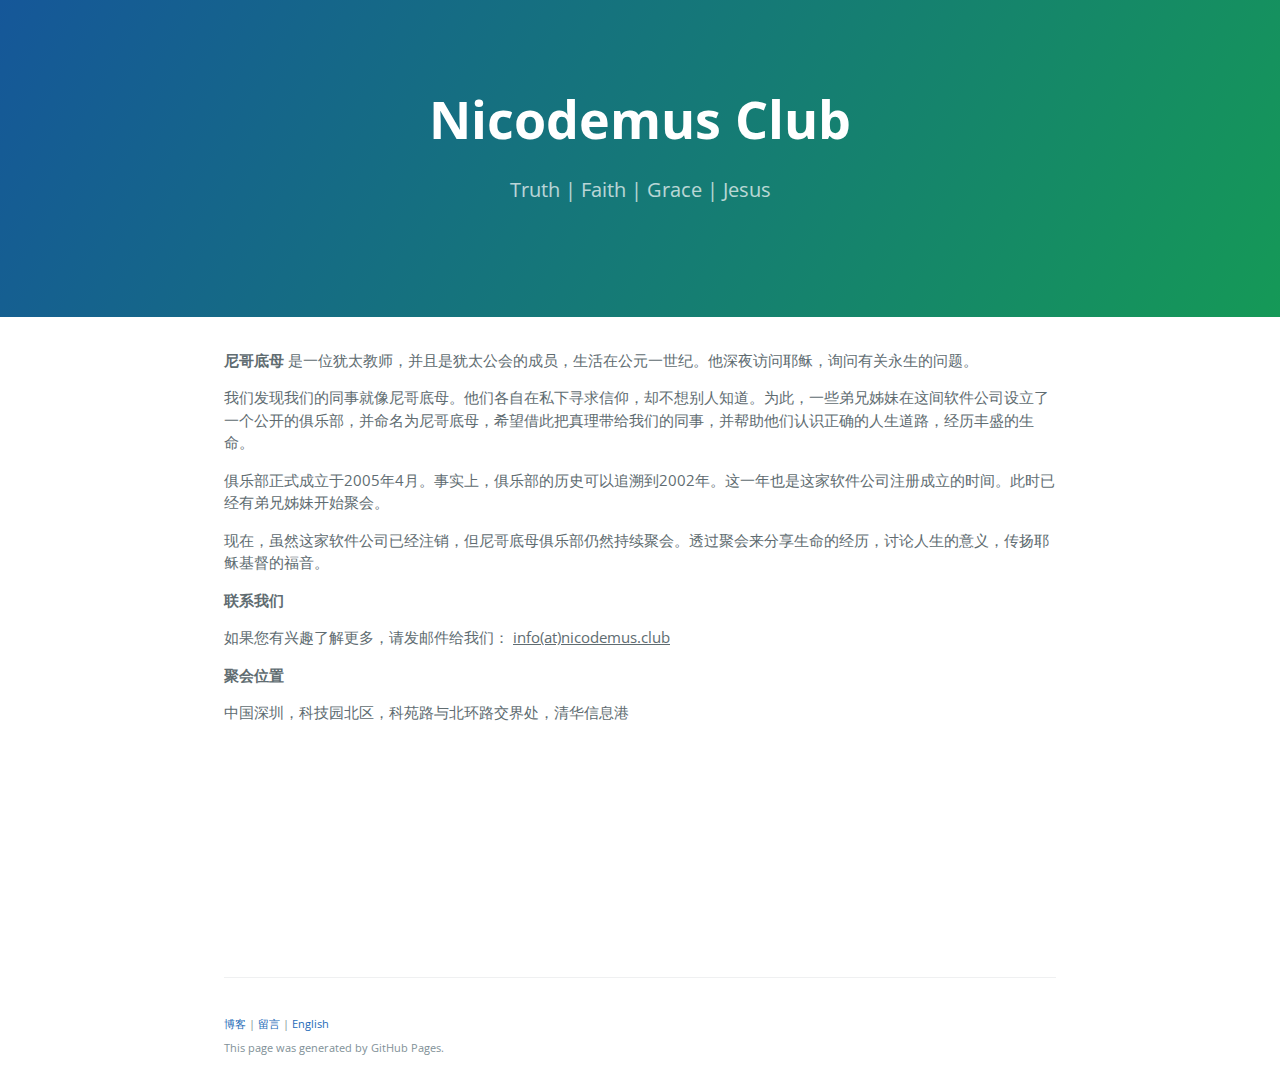
==== index_cn.html @ f687db44 "new cn file" ====
<!DOCTYPE html>
<html lang="en-us">
  <head>
    <meta charset="UTF-8">
    <title>Nicodemus Club</title>
    <meta name="viewport" content="width=device-width, initial-scale=1">
    <link rel="stylesheet" type="text/css" href="stylesheets/normalize.css" media="screen">
    <link href='https://fonts.googleapis.com/css?family=Open+Sans:400,700' rel='stylesheet' type='text/css'>
    <link rel="stylesheet" type="text/css" href="stylesheets/stylesheet.css" media="screen">
    <link rel="stylesheet" type="text/css" href="stylesheets/github-light.css" media="screen">
  </head>
  <body>
    <section class="page-header">
      <h1 class="project-name">Nicodemus Club</h1>
      <h2 class="project-tagline">Truth | Faith | Grace | Jesus</h2>
    </section>

    <section class="main-content">
      <p><strong>尼哥底母</strong> 是一位犹太教师，并且是犹太公会的成员，生活在公元一世纪。他深夜访问耶稣，询问有关永生的问题。</p>

<p>我们发现我们的同事就像尼哥底母。他们各自在私下寻求信仰，却不想别人知道。为此，一些弟兄姊妹在这间软件公司设立了一个公开的俱乐部，并命名为尼哥底母，希望借此把真理带给我们的同事，并帮助他们认识正确的人生道路，经历丰盛的生命。</p>

<p>俱乐部正式成立于2005年4月。事实上，俱乐部的历史可以追溯到2002年。这一年也是这家软件公司注册成立的时间。此时已经有弟兄姊妹开始聚会。</p>
<p>现在，虽然这家软件公司已经注销，但尼哥底母俱乐部仍然持续聚会。透过聚会来分享生命的经历，讨论人生的意义，传扬耶稣基督的福音。</p>
<p><strong>联系我们</strong></p>
<p>如果您有兴趣了解更多，请发邮件给我们： <u>info(at)nicodemus.club</u></p>

<p><strong>聚会位置</strong></p>
<p>中国深圳，科技园北区，科苑路与北环路交界处，清华信息港</p>
<iframe src="https://www.google.com/maps/embed?pb=!1m18!1m12!1m3!1d3684.6690227854965!2d113.9440983153663!3d22.554067939333628!2m3!1f0!2f0!3f0!3m2!1i1024!2i768!4f13.1!3m3!1m2!1s0x3403edfbb7583479%3A0x1caf3e8d0fed9eaf!2z5riF6I-v5L-h5oGv5riv!5e0!3m2!1sen!2s!4v1462872937267" width='100%' height="200" frameborder="0" style="border:0" allowfullscreen></iframe>
      
	  
	  <footer class="site-footer">
		<span class="site-footer-credits"><a href="http://google.com">博客</a> | <a href="www.baidu.com">留言</a> | <a href="http://nicodemus.club">English</a></span>
		<br />
        <span class="site-footer-credits">This page was generated by GitHub Pages.</span>
      </footer>

    </section>

  
  </body>
</html>
---- stylesheets/stylesheet.css ----
* {
  box-sizing: border-box; }

body {
  padding: 0;
  margin: 0;
  font-family: "Open Sans", "Helvetica Neue", Helvetica, Arial, sans-serif;
  font-size: 16px;
  line-height: 1.5;
  color: #606c71; }

a {
  color: #1e6bb8;
  text-decoration: none; }
  a:hover {
    text-decoration: underline; }

.btn {
  display: inline-block;
  margin-bottom: 1rem;
  color: rgba(255, 255, 255, 0.7);
  background-color: rgba(255, 255, 255, 0.08);
  border-color: rgba(255, 255, 255, 0.2);
  border-style: solid;
  border-width: 1px;
  border-radius: 0.3rem;
  transition: color 0.2s, background-color 0.2s, border-color 0.2s; }
  .btn + .btn {
    margin-left: 1rem; }

.btn:hover {
  color: rgba(255, 255, 255, 0.8);
  text-decoration: none;
  background-color: rgba(255, 255, 255, 0.2);
  border-color: rgba(255, 255, 255, 0.3); }

@media screen and (min-width: 64em) {
  .btn {
    padding: 0.75rem 1rem; } }

@media screen and (min-width: 42em) and (max-width: 64em) {
  .btn {
    padding: 0.6rem 0.9rem;
    font-size: 0.9rem; } }

@media screen and (max-width: 42em) {
  .btn {
    display: block;
    width: 100%;
    padding: 0.75rem;
    font-size: 0.9rem; }
    .btn + .btn {
      margin-top: 1rem;
      margin-left: 0; } }

.page-header {
  color: #fff;
  text-align: center;
  background-color: #159957;
  background-image: linear-gradient(120deg, #155799, #159957); }

@media screen and (min-width: 64em) {
  .page-header {
    padding: 5rem 6rem; } }

@media screen and (min-width: 42em) and (max-width: 64em) {
  .page-header {
    padding: 3rem 4rem; } }

@media screen and (max-width: 42em) {
  .page-header {
    padding: 2rem 1rem; } }

.project-name {
  margin-top: 0;
  margin-bottom: 0.1rem; }

@media screen and (min-width: 64em) {
  .project-name {
    font-size: 3.25rem; } }

@media screen and (min-width: 42em) and (max-width: 64em) {
  .project-name {
    font-size: 2.25rem; } }

@media screen and (max-width: 42em) {
  .project-name {
    font-size: 1.75rem; } }

.project-tagline {
  margin-bottom: 2rem;
  font-weight: normal;
  opacity: 0.7; }

@media screen and (min-width: 64em) {
  .project-tagline {
    font-size: 1.25rem; } }

@media screen and (min-width: 42em) and (max-width: 64em) {
  .project-tagline {
    font-size: 1.15rem; } }

@media screen and (max-width: 42em) {
  .project-tagline {
    font-size: 1rem; } }

.main-content :first-child {
  margin-top: 0; }
.main-content img {
  max-width: 100%; }
.main-content h1, .main-content h2, .main-content h3, .main-content h4, .main-content h5, .main-content h6 {
  margin-top: 2rem;
  margin-bottom: 1rem;
  font-weight: normal;
  color: #159957; }
.main-content p {
  margin-bottom: 1em;
  font-size: 15px;  }
.main-content code {
  padding: 2px 4px;
  font-family: Consolas, "Liberation Mono", Menlo, Courier, monospace;
  font-size: 0.9rem;
  color: #383e41;
  background-color: #f3f6fa;
  border-radius: 0.3rem; }
.main-content pre {
  padding: 0.8rem;
  margin-top: 0;
  margin-bottom: 1rem;
  font: 1rem Consolas, "Liberation Mono", Menlo, Courier, monospace;
  color: #567482;
  word-wrap: normal;
  background-color: #f3f6fa;
  border: solid 1px #dce6f0;
  border-radius: 0.3rem; }
  .main-content pre > code {
    padding: 0;
    margin: 0;
    font-size: 0.9rem;
    color: #567482;
    word-break: normal;
    white-space: pre;
    background: transparent;
    border: 0; }
.main-content .highlight {
  margin-bottom: 1rem; }
  .main-content .highlight pre {
    margin-bottom: 0;
    word-break: normal; }
.main-content .highlight pre, .main-content pre {
  padding: 0.8rem;
  overflow: auto;
  font-size: 0.9rem;
  line-height: 1.45;
  border-radius: 0.3rem; }
.main-content pre code, .main-content pre tt {
  display: inline;
  max-width: initial;
  padding: 0;
  margin: 0;
  overflow: initial;
  line-height: inherit;
  word-wrap: normal;
  background-color: transparent;
  border: 0; }
  .main-content pre code:before, .main-content pre code:after, .main-content pre tt:before, .main-content pre tt:after {
    content: normal; }
.main-content ul, .main-content ol {
  margin-top: 0; }
.main-content blockquote {
  padding: 0 1rem;
  margin-left: 0;
  color: #819198;
  border-left: 0.3rem solid #dce6f0; }
  .main-content blockquote > :first-child {
    margin-top: 0; }
  .main-content blockquote > :last-child {
    margin-bottom: 0; }
.main-content table {
  display: block;
  width: 100%;
  overflow: auto;
  word-break: normal;
  word-break: keep-all; }
  .main-content table th {
    font-weight: bold; }
  .main-content table th, .main-content table td {
    padding: 0.5rem 1rem;
    border: 1px solid #e9ebec; }
.main-content dl {
  padding: 0; }
  .main-content dl dt {
    padding: 0;
    margin-top: 1rem;
    font-size: 1rem;
    font-weight: bold; }
  .main-content dl dd {
    padding: 0;
    margin-bottom: 1rem; }
.main-content hr {
  height: 2px;
  padding: 0;
  margin: 1rem 0;
  background-color: #eff0f1;
  border: 0; }

@media screen and (min-width: 64em) {
  .main-content {
    max-width: 64rem;
    padding: 2rem 6rem;
    margin: 0 auto;
    font-size: 1.1rem; } }

@media screen and (min-width: 42em) and (max-width: 64em) {
  .main-content {
    padding: 2rem 4rem;
    font-size: 1.1rem; } }

@media screen and (max-width: 42em) {
  .main-content {
    padding: 2rem 1rem;
    font-size: 1rem; } }

.site-footer {
  padding-top: 2rem;
  margin-top: 2rem;
  border-top: solid 1px #eff0f1; }

.site-footer-owner {
  display: block;
  font-weight: bold; }

.site-footer-credits {
	font-size:0.7rem;
  color: #819198; }

@media screen and (min-width: 64em) {
  .site-footer {
    font-size: 1rem; } }

@media screen and (min-width: 42em) and (max-width: 64em) {
  .site-footer {
    font-size: 1rem; } }

@media screen and (max-width: 42em) {
  .site-footer {
    font-size: 0.9rem; } }
---- stylesheets/github-light.css ----
/*
The MIT License (MIT)

Copyright (c) 2015 GitHub, Inc.

Permission is hereby granted, free of charge, to any person obtaining a copy
of this software and associated documentation files (the "Software"), to deal
in the Software without restriction, including without limitation the rights
to use, copy, modify, merge, publish, distribute, sublicense, and/or sell
copies of the Software, and to permit persons to whom the Software is
furnished to do so, subject to the following conditions:

The above copyright notice and this permission notice shall be included in all
copies or substantial portions of the Software.

THE SOFTWARE IS PROVIDED "AS IS", WITHOUT WARRANTY OF ANY KIND, EXPRESS OR
IMPLIED, INCLUDING BUT NOT LIMITED TO THE WARRANTIES OF MERCHANTABILITY,
FITNESS FOR A PARTICULAR PURPOSE AND NONINFRINGEMENT. IN NO EVENT SHALL THE
AUTHORS OR COPYRIGHT HOLDERS BE LIABLE FOR ANY CLAIM, DAMAGES OR OTHER
LIABILITY, WHETHER IN AN ACTION OF CONTRACT, TORT OR OTHERWISE, ARISING FROM,
OUT OF OR IN CONNECTION WITH THE SOFTWARE OR THE USE OR OTHER DEALINGS IN THE
SOFTWARE.

*/

.pl-c /* comment */ {
  color: #969896;
}

.pl-c1      /* constant, markup.raw, meta.diff.header, meta.module-reference, meta.property-name, support, support.constant, support.variable, variable.other.constant */,
.pl-s .pl-v /* string variable */ {
  color: #0086b3;
}

.pl-e  /* entity */,
.pl-en /* entity.name */ {
  color: #795da3;
}

.pl-s .pl-s1 /* string source */,
.pl-smi      /* storage.modifier.import, storage.modifier.package, storage.type.java, variable.other, variable.parameter.function */ {
  color: #333;
}

.pl-ent /* entity.name.tag */ {
  color: #63a35c;
}

.pl-k /* keyword, storage, storage.type */ {
  color: #a71d5d;
}

.pl-pds              /* punctuation.definition.string, string.regexp.character-class */,
.pl-s                /* string */,
.pl-s .pl-pse .pl-s1 /* string punctuation.section.embedded source */,
.pl-sr               /* string.regexp */,
.pl-sr .pl-cce       /* string.regexp constant.character.escape */,
.pl-sr .pl-sra       /* string.regexp string.regexp.arbitrary-repitition */,
.pl-sr .pl-sre       /* string.regexp source.ruby.embedded */ {
  color: #183691;
}

.pl-v /* variable */ {
  color: #ed6a43;
}

.pl-id /* invalid.deprecated */ {
  color: #b52a1d;
}

.pl-ii /* invalid.illegal */ {
  background-color: #b52a1d;
  color: #f8f8f8;
}

.pl-sr .pl-cce /* string.regexp constant.character.escape */ {
  color: #63a35c;
  font-weight: bold;
}

.pl-ml /* markup.list */ {
  color: #693a17;
}

.pl-mh        /* markup.heading */,
.pl-mh .pl-en /* markup.heading entity.name */,
.pl-ms        /* meta.separator */ {
  color: #1d3e81;
  font-weight: bold;
}

.pl-mq /* markup.quote */ {
  color: #008080;
}

.pl-mi /* markup.italic */ {
  color: #333;
  font-style: italic;
}

.pl-mb /* markup.bold */ {
  color: #333;
  font-weight: bold;
}

.pl-md /* markup.deleted, meta.diff.header.from-file */ {
  background-color: #ffecec;
  color: #bd2c00;
}

.pl-mi1 /* markup.inserted, meta.diff.header.to-file */ {
  background-color: #eaffea;
  color: #55a532;
}

.pl-mdr /* meta.diff.range */ {
  color: #795da3;
  font-weight: bold;
}

.pl-mo /* meta.output */ {
  color: #1d3e81;
}
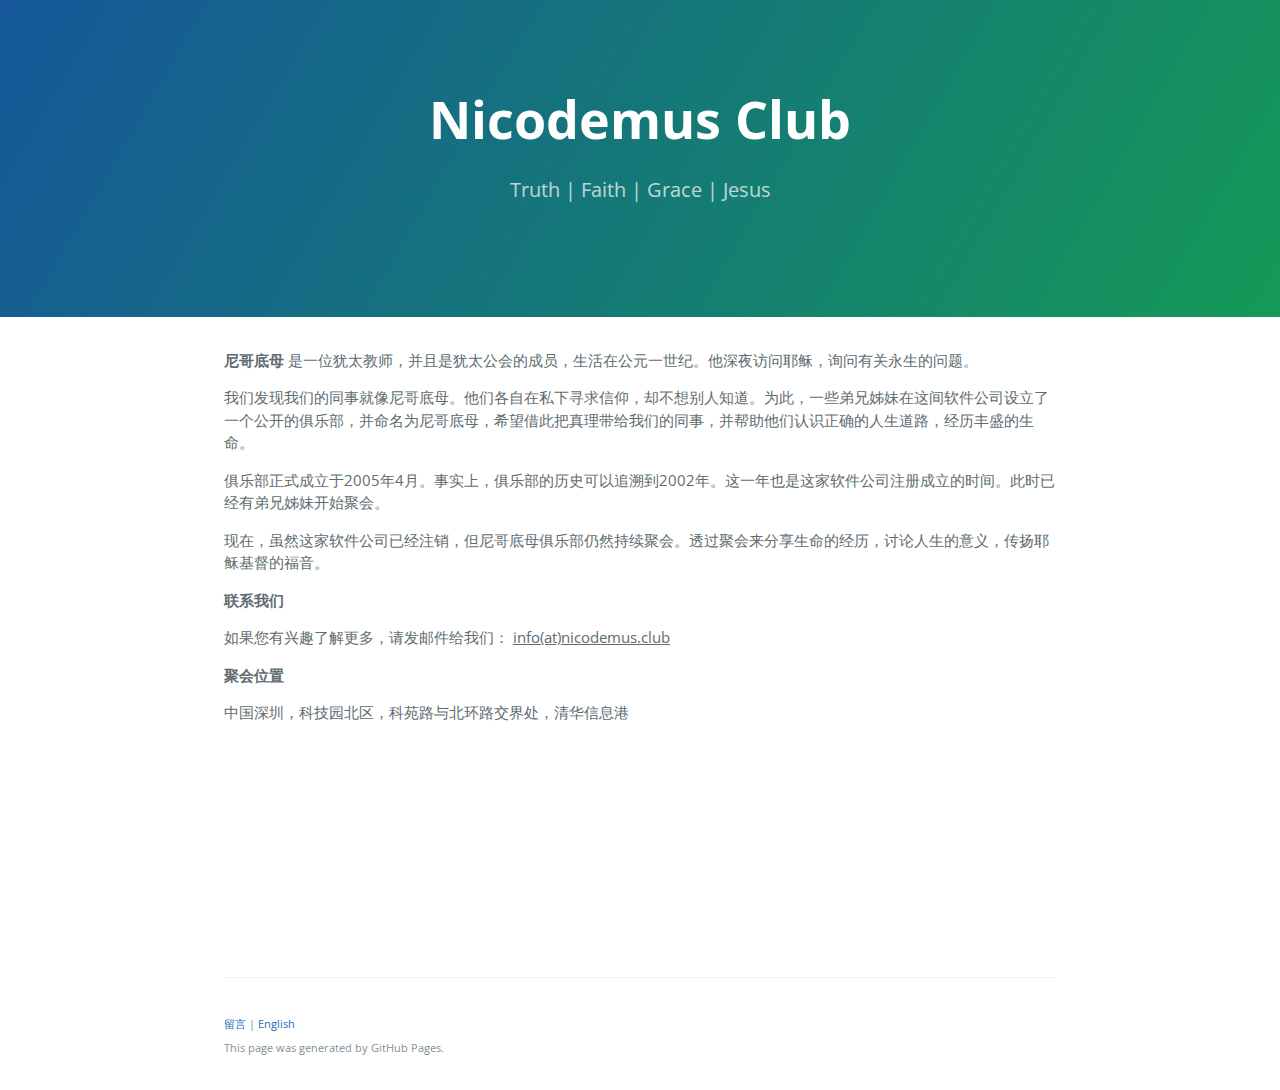
==== commit 66d7cfae: "new cn file 3" ====
--- a/index_cn.html
+++ b/index_cn.html
@@ -31,7 +31,7 @@
       
 	  
 	  <footer class="site-footer">
-		<span class="site-footer-credits"><a href="http://google.com">博客</a> | <a href="www.baidu.com">留言</a> | <a href="http://nicodemus.club">English</a></span>
+		<span class="site-footer-credits"> <a href="https://jinshuju.net/f/GW7yh8">留言</a> | <a href="http://nicodemus.club">English</a></span>
 		<br />
         <span class="site-footer-credits">This page was generated by GitHub Pages.</span>
       </footer>
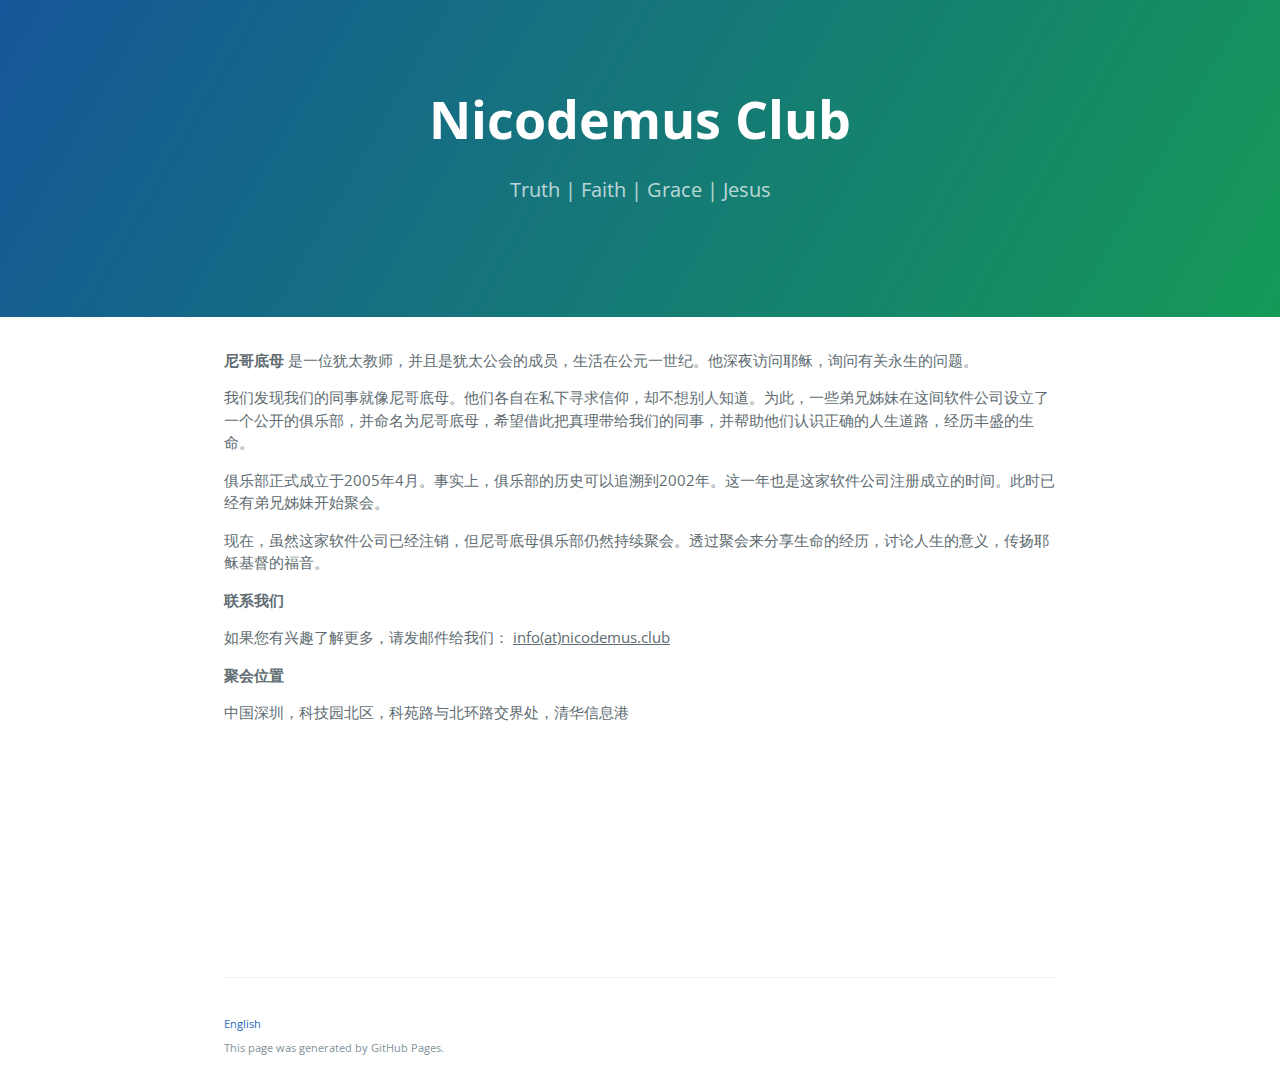
==== commit 47a9bff1: "remove leave msg" ====
--- a/index_cn.html
+++ b/index_cn.html
@@ -31,7 +31,7 @@
       
 	  
 	  <footer class="site-footer">
-		<span class="site-footer-credits"> <a href="https://jinshuju.net/f/GW7yh8">留言</a> | <a href="http://nicodemus.club">English</a></span>
+		<span class="site-footer-credits"> <a href="http://nicodemus.club">English</a></span>
 		<br />
         <span class="site-footer-credits">This page was generated by GitHub Pages.</span>
       </footer>
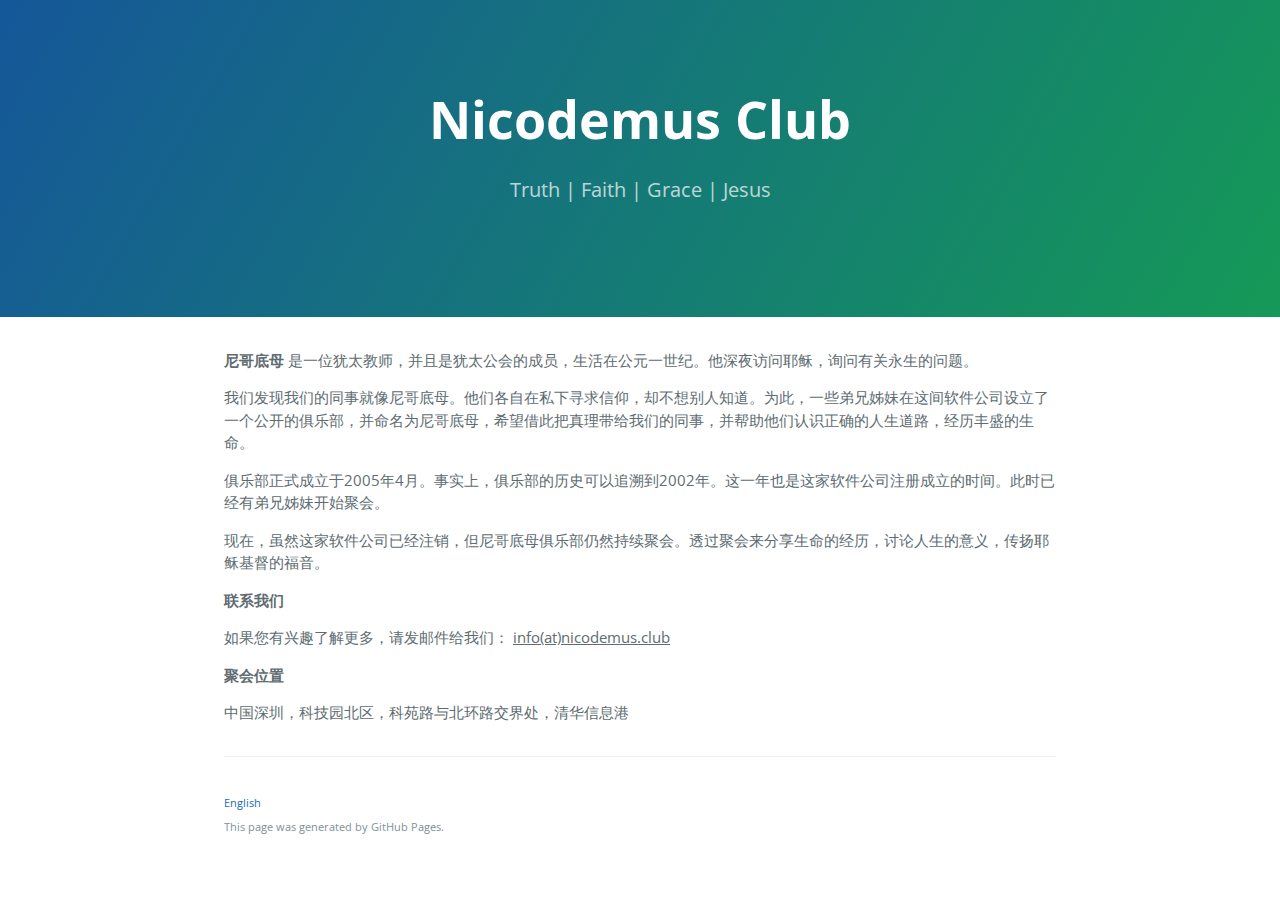
==== commit db90dff9: "remove google map iframe" ====
--- a/index_cn.html
+++ b/index_cn.html
@@ -27,7 +27,6 @@
 
 <p><strong>聚会位置</strong></p>
 <p>中国深圳，科技园北区，科苑路与北环路交界处，清华信息港</p>
-<iframe src="https://www.google.com/maps/embed?pb=!1m18!1m12!1m3!1d3684.6690227854965!2d113.9440983153663!3d22.554067939333628!2m3!1f0!2f0!3f0!3m2!1i1024!2i768!4f13.1!3m3!1m2!1s0x3403edfbb7583479%3A0x1caf3e8d0fed9eaf!2z5riF6I-v5L-h5oGv5riv!5e0!3m2!1sen!2s!4v1462872937267" width='100%' height="200" frameborder="0" style="border:0" allowfullscreen></iframe>
       
 	  
 	  <footer class="site-footer">
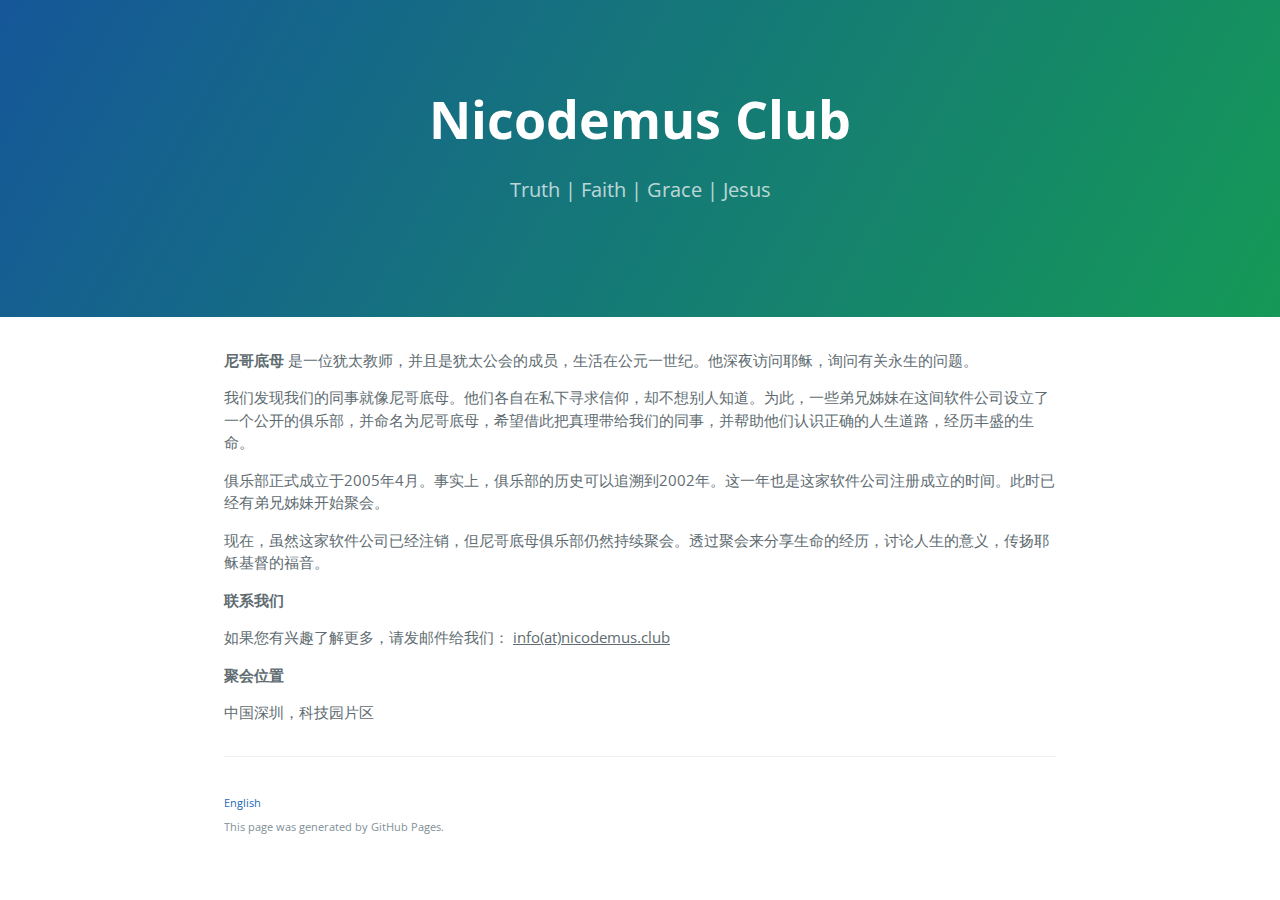
==== commit 3a37db64: "modify the addr" ====
--- a/index_cn.html
+++ b/index_cn.html
@@ -26,7 +26,7 @@
 <p>如果您有兴趣了解更多，请发邮件给我们： <u>info(at)nicodemus.club</u></p>
 
 <p><strong>聚会位置</strong></p>
-<p>中国深圳，科技园北区，科苑路与北环路交界处，清华信息港</p>
+<p>中国深圳，科技园片区</p>
       
 	  
 	  <footer class="site-footer">
